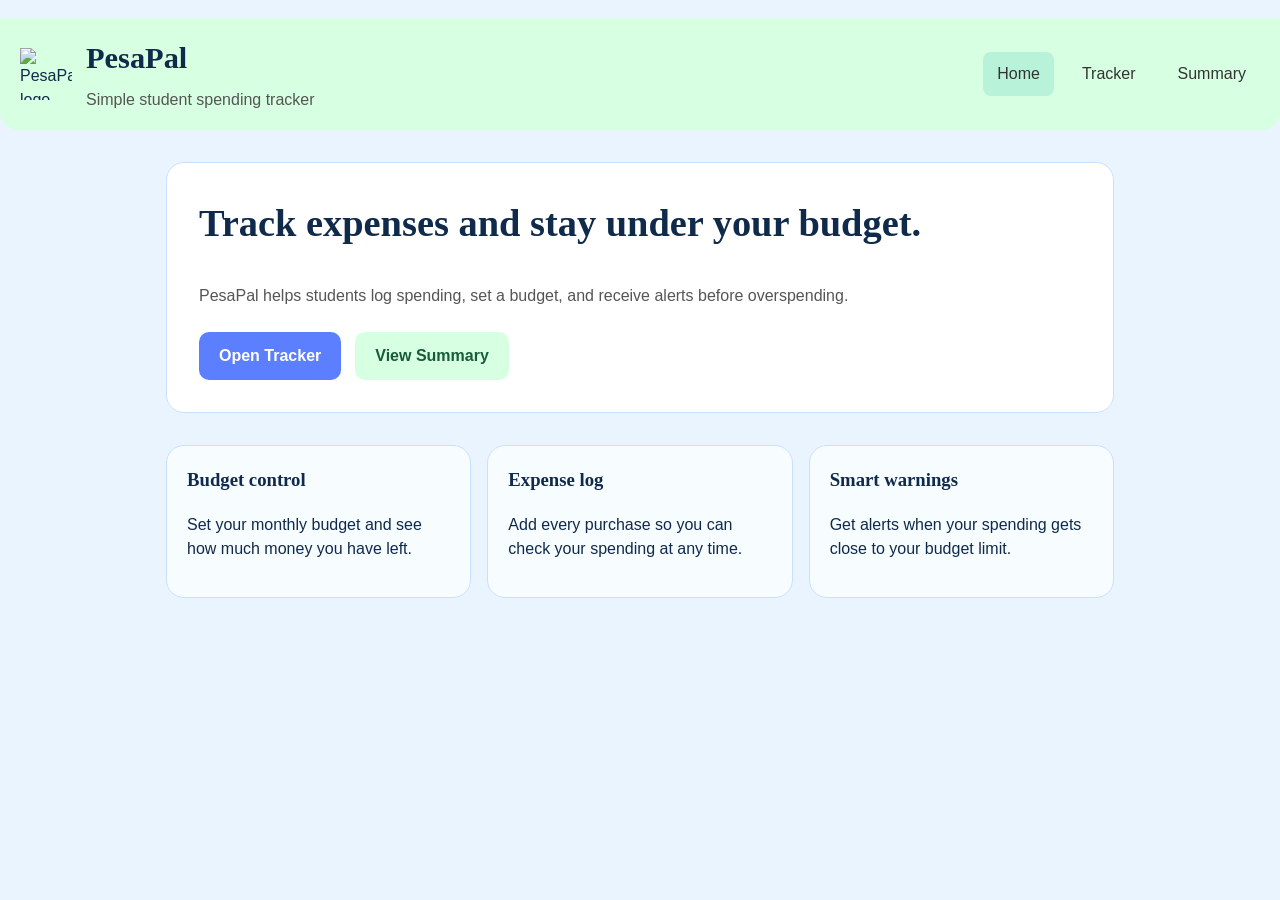
==== index.html @ 1f53260d "finished" ====
<!DOCTYPE html>
<html lang="en">
<head>
  <meta charset="UTF-8" />
  <meta name="viewport" content="width=device-width, initial-scale=1.0">
  <title>PesaPal | Student Expense Tracker</title>
  <link rel="stylesheet" href="style.css">
</head>
<body>
  <div class="page-shell">
    <header class="site-header">
      <div class="brand">
        <img class="brand-logo" src="logo-transparent.png" alt="PesaPal logo">
        <div>
          <h1>PesaPal</h1>
          <p>Simple student spending tracker</p>
        </div>
      </div>
      <nav class="site-nav">
        <a class="active" href="index.html">Home</a>
        <a href="tracker.html">Tracker</a>
        <a href="summary.html">Summary</a>
      </nav>
    </header>

    <main class="hero">
      <h2>Track expenses and stay under your budget.</h2>
      <p>PesaPal helps students log spending, set a budget, and receive alerts before overspending.</p>
      <div class="hero-actions">
        <a class="button primary" href="tracker.html">Open Tracker</a>
        <a class="button secondary" href="summary.html">View Summary</a>
      </div>
    </main>

    <section class="features">
      <article>
        <h3>Budget control</h3>
        <p>Set your monthly budget and see how much money you have left.</p>
      </article>
      <article>
        <h3>Expense log</h3>
        <p>Add every purchase so you can check your spending at any time.</p>
      </article>
      <article>
        <h3>Smart warnings</h3>
        <p>Get alerts when your spending gets close to your budget limit.</p>
      </article>
    </section>
  </div>
</body>
</html>
---- style.css ----
* {
  box-sizing: border-box;
}

html,
body {
  margin: 0;
  min-height: 100%;
  font-family: Arial, sans-serif;
  background: #eaf4ff;
  color: #0f2a4b;
}

body {
  line-height: 1.5;
}

h1,
h2,
h3,
h4,
h5,
h6 {
  font-family: "Times New Roman", Times, serif;
}

p {
  font-family: Verdana, Geneva, Tahoma, sans-serif;
}

.page-shell {
  max-width: 980px;
  width: min(100%, 980px);
  margin: 0 auto;
  padding: 18px 16px;
}

.site-header {
  display: flex;
  justify-content: space-between;
  align-items: center;
  gap: 16px;
  flex-wrap: wrap;
  margin-bottom: 32px;
  background: #d7ffe1;
  padding: 18px 20px;
  border-radius: 0 0 18px 18px;
  width: 100vw;
  margin-left: calc(50% - 50vw);
  margin-right: calc(50% - 50vw);
}

img,
button,
input,
select,
table {
  max-width: 100%;
}

input,
select,
button {
  min-width: 0;
}

.expense-list {
  overflow-x: auto;
  margin-top: 16px;
}

.brand {
  display: flex;
  align-items: center;
  gap: 14px;
}

.brand-logo {
  width: 52px;
  height: 52px;
  object-fit: contain;
}

.brand h1 {
  margin: 0 0 6px;
  font-size: 1.9rem;
}

.brand p {
  margin: 0;
  color: #555;
}

.site-nav {
  display: flex;
  gap: 14px;
  flex-wrap: wrap;
}

.site-nav a {
  text-decoration: none;
  color: #333;
  padding: 10px 14px;
  border-radius: 8px;
}

.site-nav a.active,
.site-nav a:hover {
  background: #b8f2d8;
}

.hero {
  padding: 32px;
  background: #ffffff;
  border-radius: 18px;
  border: 1px solid #c8e1ff;
}

.hero h2 {
  margin-top: 0;
  font-size: 2.4rem;
}

.hero p {
  margin: 16px 0 0;
  color: #555;
  max-width: 720px;
}

.hero-actions {
  margin-top: 24px;
  display: flex;
  gap: 14px;
  flex-wrap: wrap;
}

.button {
  display: inline-block;
  text-decoration: none;
  color: #111;
  padding: 12px 20px;
  border-radius: 10px;
  font-weight: 700;
}

.button.primary {
  background: #5b7fff;
  color: #fff;
}

.button.secondary {
  background: #d7ffe1;
  color: #165b3c;
}

.features {
  display: grid;
  grid-template-columns: repeat(auto-fit, minmax(220px, 1fr));
  gap: 16px;
  margin-top: 32px;
}

.features article {
  background: #f7fcff;
  border: 1px solid #c8e1ff;
  border-radius: 18px;
  padding: 20px;
}

.features h3 {
  margin-top: 0;
}

.tracker-simple {
  display: grid;
  grid-template-columns: repeat(auto-fit, minmax(280px, 1fr));
  gap: 20px;
}

.card {
  background: #fff;
  border: 1px solid #d6dce8;
  border-radius: 18px;
  padding: 22px;
}

.card h2 {
  margin-top: 0;
}

.simple-form {
  display: grid;
  gap: 14px;
  margin-top: 16px;
}

.simple-form label {
  font-size: 0.95rem;
  color: #333;
}

.simple-form input,
.simple-form select {
  width: 100%;
  padding: 12px 14px;
  border-radius: 12px;
  border: 1px solid #b8d9ff;
  font-size: 1rem;
}

.totals {
  display: grid;
  gap: 14px;
  margin-top: 18px;
}

.totals div {
  display: flex;
  justify-content: space-between;
  padding: 14px 16px;
  border-radius: 12px;
  background: #e7f2ff;
}

.totals span {
  color: #555;
}

.totals strong {
  color: #111;
}

.alert {
  margin-top: 18px;
  padding: 14px 16px;
  border-radius: 14px;
}

.alert.info {
  background: #dbe9ff;
  color: #13306e;
}

.alert.warning {
  background: #ffe5d2;
  color: #c24f17;
}

.alert.error {
  background: #ffdcc8;
  color: #a23600;
}

.breakdown-list {
  list-style: none;
  padding: 0;
  margin: 0;
}

.breakdown-list li {
  margin-bottom: 12px;
}

.breakdown-row {
  display: flex;
  justify-content: space-between;
  gap: 8px;
  margin-bottom: 6px;
}

.progress-bar {
  width: 100%;
  height: 10px;
  border-radius: 999px;
  background: #f0fff0;
}

.progress-fill {
  height: 100%;
  border-radius: 999px;
  background: #8eea9f;
}

.expense-list {
  overflow-x: auto;
  margin-top: 16px;
}

.expense-list table {
  width: 100%;
  border-collapse: collapse;
}

.expense-list th,
.expense-list td {
  text-align: left;
  padding: 12px 10px;
  border-bottom: 1px solid #e4e8f0;
}

.expense-list th {
  color: #555;
}

.remove-button {
  border: none;
  background: #ffb48a;
  color: #8a2e0f;
  padding: 8px 12px;
  border-radius: 10px;
  cursor: pointer;
}

.empty-row {
  text-align: center;
  color: #777;
  padding: 24px 0;
}

.simple-summary {
  padding: 32px;
  background: #fff;
  border: 1px solid #d6dce8;
  border-radius: 18px;
}

@media (max-width: 900px) {
  .page-shell {
    padding: 16px 14px;
  }

  .hero {
    padding: 24px;
  }

  .site-header {
    justify-content: center;
    text-align: center;
  }

  .site-nav {
    justify-content: center;
  }

  .hero h2 {
    font-size: clamp(2rem, 6vw, 2.4rem);
  }
}

@media (max-width: 700px) {
  .site-header,
  .tracker-simple,
  .features {
    display: block;
  }

  .site-header {
    padding: 18px 16px;
  }

  .site-nav {
    justify-content: flex-start;
  }

  .hero-actions {
    flex-direction: column;
    align-items: stretch;
  }

  .hero-actions .button {
    width: 100%;
  }

  .tracker-simple {
    grid-template-columns: 1fr;
  }
}

@media (max-width: 520px) {
  .site-header {
    align-items: flex-start;
  }

  .site-nav {
    gap: 8px;
  }

  .hero,
  .card,
  .simple-summary,
  .features article {
    padding: 18px;
  }

  .hero p,
  .brand p,
  .features article p,
  .simple-form label {
    font-size: 0.95rem;
  }
}
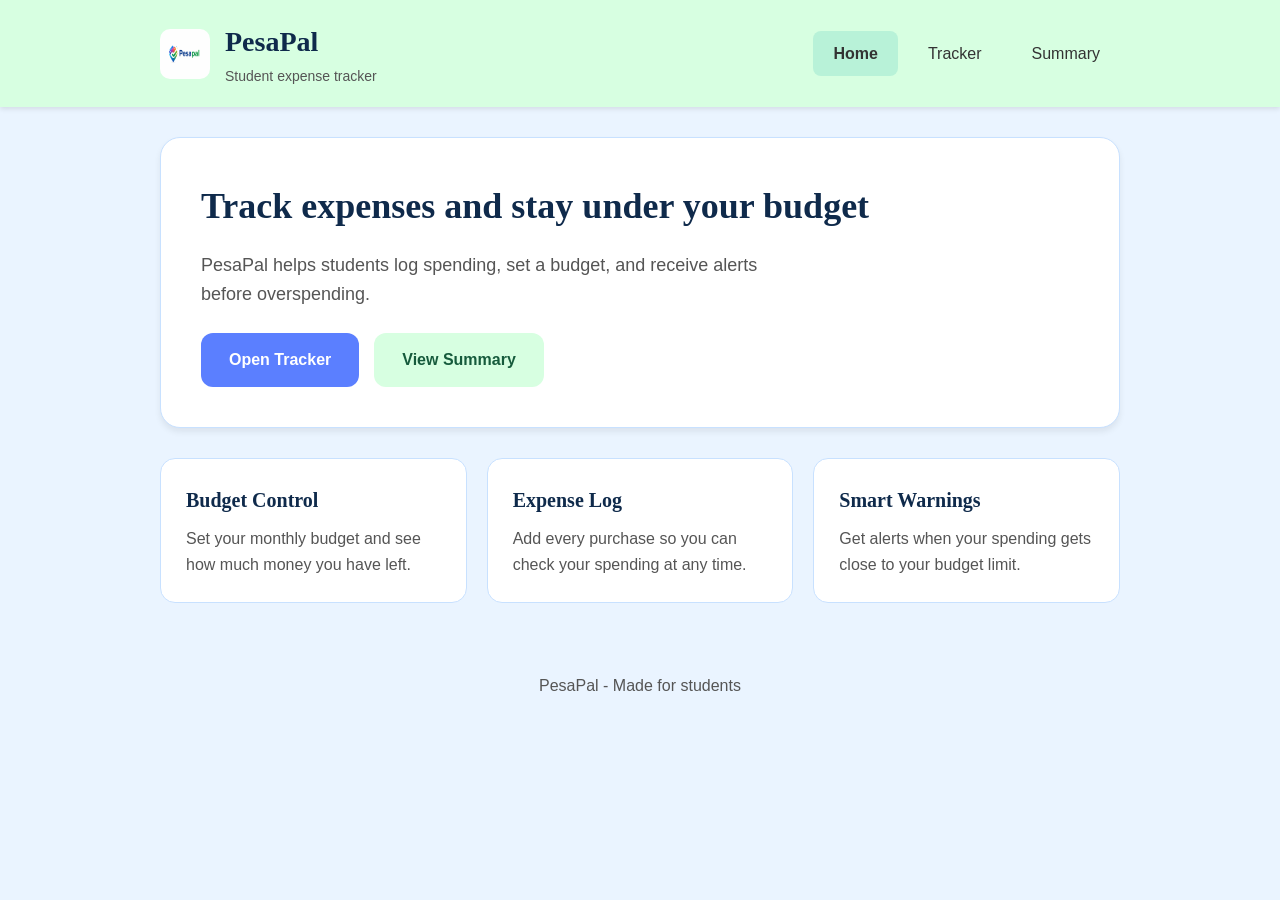
==== commit b930a678: "changed files" ====
--- a/index.html
+++ b/index.html
@@ -1,51 +1,60 @@
 <!DOCTYPE html>
 <html lang="en">
 <head>
-  <meta charset="UTF-8" />
-  <meta name="viewport" content="width=device-width, initial-scale=1.0">
-  <title>PesaPal | Student Expense Tracker</title>
-  <link rel="stylesheet" href="style.css">
+    <meta charset="UTF-8">
+    <meta name="viewport" content="width=device-width, initial-scale=1.0">
+    <title>PesaPal - Student Expense Tracker</title>
+    <link rel="stylesheet" href="style.css">
 </head>
 <body>
-  <div class="page-shell">
-    <header class="site-header">
-      <div class="brand">
-        <img class="brand-logo" src="logo-transparent.png" alt="PesaPal logo">
-        <div>
-          <h1>PesaPal</h1>
-          <p>Simple student spending tracker</p>
+
+    <header class="header">
+        <div class="container header-content">
+            <div class="logo">
+                <img src="logo.png" alt="PesaPal Logo">
+                <div class="logo-text">
+                    <h1>PesaPal</h1>
+                    <p>Student expense tracker</p>
+                </div>
+            </div>
+            <nav class="nav">
+                <a href="index.html" class="active">Home</a>
+                <a href="tracker.html">Tracker</a>
+                <a href="summary.html">Summary</a>
+                
+            </nav>
         </div>
-      </div>
-      <nav class="site-nav">
-        <a class="active" href="index.html">Home</a>
-        <a href="tracker.html">Tracker</a>
-        <a href="summary.html">Summary</a>
-      </nav>
     </header>
 
-    <main class="hero">
-      <h2>Track expenses and stay under your budget.</h2>
-      <p>PesaPal helps students log spending, set a budget, and receive alerts before overspending.</p>
-      <div class="hero-actions">
-        <a class="button primary" href="tracker.html">Open Tracker</a>
-        <a class="button secondary" href="summary.html">View Summary</a>
-      </div>
+    <main class="container">
+        <section class="hero">
+            <h2>Track expenses and stay under your budget</h2>
+            <p>PesaPal helps students log spending, set a budget, and receive alerts before overspending.</p>
+            <div class="hero-buttons">
+                <a href="tracker.html" class="btn btn-primary">Open Tracker</a>
+                <a href="summary.html" class="btn btn-secondary">View Summary</a>
+            </div>
+        </section>
+
+        <section class="features">
+            <article class="feature-card">
+                <h3>Budget Control</h3>
+                <p>Set your monthly budget and see how much money you have left.</p>
+            </article>
+            <article class="feature-card">
+                <h3>Expense Log</h3>
+                <p>Add every purchase so you can check your spending at any time.</p>
+            </article>
+            <article class="feature-card">
+                <h3>Smart Warnings</h3>
+                <p>Get alerts when your spending gets close to your budget limit.</p>
+            </article>
+        </section>
     </main>
 
-    <section class="features">
-      <article>
-        <h3>Budget control</h3>
-        <p>Set your monthly budget and see how much money you have left.</p>
-      </article>
-      <article>
-        <h3>Expense log</h3>
-        <p>Add every purchase so you can check your spending at any time.</p>
-      </article>
-      <article>
-        <h3>Smart warnings</h3>
-        <p>Get alerts when your spending gets close to your budget limit.</p>
-      </article>
-    </section>
-  </div>
+    <footer class="footer">
+        <p>PesaPal - Made for students</p>
+    </footer>
+
 </body>
-</html>
+</html>
--- a/style.css
+++ b/style.css
@@ -1,401 +1,405 @@
+/* I watched some YouTube tutorials and learned about CSS variables */
+:root {
+    --main-blue: #5b7fff;
+    --light-blue: #eaf4ff;
+    --dark-blue: #0f2a4b;
+    --mint: #d7ffe1;
+    --mint-dark: #b8f2d8;
+    --white: #ffffff;
+    --gray: #555555;
+    --warning: #ffe5d2;
+    --danger: #ffdcc8;
+}
+
 * {
-  box-sizing: border-box;
-}
-
-html,
+    margin: 0;
+    padding: 0;
+    box-sizing: border-box;
+}
+
 body {
-  margin: 0;
-  min-height: 100%;
-  font-family: Arial, sans-serif;
-  background: #eaf4ff;
-  color: #0f2a4b;
-}
-
-body {
-  line-height: 1.5;
-}
-
-h1,
-h2,
-h3,
-h4,
-h5,
-h6 {
-  font-family: "Times New Roman", Times, serif;
-}
-
-p {
-  font-family: Verdana, Geneva, Tahoma, sans-serif;
-}
-
-.page-shell {
-  max-width: 980px;
-  width: min(100%, 980px);
-  margin: 0 auto;
-  padding: 18px 16px;
-}
-
-.site-header {
-  display: flex;
-  justify-content: space-between;
-  align-items: center;
-  gap: 16px;
-  flex-wrap: wrap;
-  margin-bottom: 32px;
-  background: #d7ffe1;
-  padding: 18px 20px;
-  border-radius: 0 0 18px 18px;
-  width: 100vw;
-  margin-left: calc(50% - 50vw);
-  margin-right: calc(50% - 50vw);
-}
-
-img,
-button,
-input,
-select,
+    font-family: 'Segoe UI', Tahoma, Geneva, Verdana, sans-serif;
+    background: var(--light-blue);
+    color: var(--dark-blue);
+    line-height: 1.6;
+}
+
+/* I learned this trick for full-width colored sections */
+.header {
+    background: var(--mint);
+    padding: 20px 0;
+    margin-bottom: 30px;
+    /* This makes it stretch full width even inside a container */
+    box-shadow: 0 2px 5px rgba(0,0,0,0.1);
+}
+
+/* Container to center content */
+.container {
+    max-width: 1000px;
+    margin: 0 auto;
+    padding: 0 20px;
+}
+
+.header-content {
+    display: flex;
+    justify-content: space-between;
+    align-items: center;
+    flex-wrap: wrap;
+    gap: 20px;
+}
+
+/* Logo area using flexbox - I learned this from a tutorial */
+.logo {
+    display: flex;
+    align-items: center;
+    gap: 15px;
+}
+
+.logo img {
+    width: 50px;
+    height: 50px;
+    border-radius: 10px;
+}
+
+.logo-text h1 {
+    font-size: 28px;
+    color: var(--dark-blue);
+}
+
+.logo-text p {
+    font-size: 14px;
+    color: var(--gray);
+}
+
+/* Navigation */
+.nav {
+    display: flex;
+    gap: 10px;
+}
+
+.nav a {
+    text-decoration: none;
+    color: #333;
+    padding: 10px 20px;
+    border-radius: 8px;
+    transition: all 0.3s ease;
+    font-weight: 500;
+}
+
+.nav a:hover {
+    background: var(--mint-dark);
+    transform: translateY(-2px);
+}
+
+.nav a.active {
+    background: var(--mint-dark);
+    font-weight: bold;
+}
+
+/* Hero section - I wanted it to look card-like */
+.hero {
+    background: var(--white);
+    padding: 40px;
+    border-radius: 20px;
+    box-shadow: 0 4px 6px rgba(0,0,0,0.07);
+    margin-bottom: 30px;
+    border: 1px solid #c8e1ff;
+}
+
+.hero h2 {
+    font-size: 36px;
+    margin-bottom: 15px;
+    color: var(--dark-blue);
+}
+
+.hero p {
+    font-size: 18px;
+    color: var(--gray);
+    max-width: 600px;
+}
+
+.hero-buttons {
+    margin-top: 25px;
+    display: flex;
+    gap: 15px;
+    flex-wrap: wrap;
+}
+
+/* Button styling with hover effects */
+.btn {
+    display: inline-block;
+    padding: 14px 28px;
+    border-radius: 12px;
+    text-decoration: none;
+    font-weight: 600;
+    font-size: 16px;
+    border: none;
+    cursor: pointer;
+    transition: all 0.3s ease;
+}
+
+.btn:hover {
+    transform: translateY(-3px);
+    box-shadow: 0 5px 15px rgba(0,0,0,0.2);
+}
+
+.btn-primary {
+    background: var(--main-blue);
+    color: white;
+}
+
+.btn-primary:hover {
+    background: #4a6de5;
+}
+
+.btn-secondary {
+    background: var(--mint);
+    color: #165b3c;
+}
+
+.btn-secondary:hover {
+    background: var(--mint-dark);
+}
+
+/* Features grid - I learned CSS grid recently */
+.features {
+    display: grid;
+    grid-template-columns: repeat(auto-fit, minmax(250px, 1fr));
+    gap: 20px;
+    margin-bottom: 30px;
+}
+
+.feature-card {
+    background: var(--white);
+    padding: 25px;
+    border-radius: 15px;
+    border: 1px solid #c8e1ff;
+    transition: transform 0.3s ease;
+}
+
+.feature-card:hover {
+    transform: translateY(-5px);
+    box-shadow: 0 10px 25px rgba(0,0,0,0.1);
+}
+
+.feature-card h3 {
+    color: var(--dark-blue);
+    margin-bottom: 10px;
+    font-size: 20px;
+}
+
+.feature-card p {
+    color: var(--gray);
+    line-height: 1.6;
+}
+
+/* Tracker page layout */
+.tracker-grid {
+    display: grid;
+    grid-template-columns: repeat(auto-fit, minmax(300px, 1fr));
+    gap: 25px;
+    margin-bottom: 25px;
+}
+
+.card {
+    background: var(--white);
+    border-radius: 15px;
+    padding: 25px;
+    box-shadow: 0 2px 8px rgba(0,0,0,0.08);
+    border: 1px solid #e1e8ed;
+}
+
+.card h2 {
+    font-size: 22px;
+    margin-bottom: 20px;
+    padding-bottom: 10px;
+    border-bottom: 2px solid var(--light-blue);
+    color: var(--dark-blue);
+}
+
+/* Form styling */
+.form-group {
+    margin-bottom: 18px;
+}
+
+.form-group label {
+    display: block;
+    margin-bottom: 6px;
+    font-weight: 500;
+    color: #444;
+}
+
+.form-group input,
+.form-group select {
+    width: 100%;
+    padding: 12px 15px;
+    border: 2px solid #e1e8ed;
+    border-radius: 10px;
+    font-size: 15px;
+    transition: border-color 0.3s;
+}
+
+.form-group input:focus,
+.form-group select:focus {
+    outline: none;
+    border-color: var(--main-blue);
+}
+
+/* Summary stats */
+.stat-row {
+    display: flex;
+    justify-content: space-between;
+    align-items: center;
+    padding: 15px;
+    background: var(--light-blue);
+    border-radius: 10px;
+    margin-bottom: 12px;
+}
+
+.stat-row span {
+    color: var(--gray);
+}
+
+.stat-row strong {
+    font-size: 18px;
+    color: var(--dark-blue);
+}
+
+/* Alert messages */
+.alert {
+    padding: 15px;
+    border-radius: 10px;
+    margin-top: 15px;
+    font-weight: 500;
+}
+
+.alert-info {
+    background: #dbe9ff;
+    color: #13306e;
+    border-left: 4px solid #5b7fff;
+}
+
+.alert-warning {
+    background: var(--warning);
+    color: #c24f17;
+    border-left: 4px solid #e67e22;
+}
+
+.alert-error {
+    background: var(--danger);
+    color: #a23600;
+    border-left: 4px solid #e74c3c;
+}
+
+/* Table styling */
+.table-container {
+    background: var(--white);
+    border-radius: 15px;
+    padding: 25px;
+    box-shadow: 0 2px 8px rgba(0,0,0,0.08);
+    overflow-x: auto;
+}
+
 table {
-  max-width: 100%;
-}
-
-input,
-select,
-button {
-  min-width: 0;
-}
-
-.expense-list {
-  overflow-x: auto;
-  margin-top: 16px;
-}
-
-.brand {
-  display: flex;
-  align-items: center;
-  gap: 14px;
-}
-
-.brand-logo {
-  width: 52px;
-  height: 52px;
-  object-fit: contain;
-}
-
-.brand h1 {
-  margin: 0 0 6px;
-  font-size: 1.9rem;
-}
-
-.brand p {
-  margin: 0;
-  color: #555;
-}
-
-.site-nav {
-  display: flex;
-  gap: 14px;
-  flex-wrap: wrap;
-}
-
-.site-nav a {
-  text-decoration: none;
-  color: #333;
-  padding: 10px 14px;
-  border-radius: 8px;
-}
-
-.site-nav a.active,
-.site-nav a:hover {
-  background: #b8f2d8;
-}
-
-.hero {
-  padding: 32px;
-  background: #ffffff;
-  border-radius: 18px;
-  border: 1px solid #c8e1ff;
-}
-
-.hero h2 {
-  margin-top: 0;
-  font-size: 2.4rem;
-}
-
-.hero p {
-  margin: 16px 0 0;
-  color: #555;
-  max-width: 720px;
-}
-
-.hero-actions {
-  margin-top: 24px;
-  display: flex;
-  gap: 14px;
-  flex-wrap: wrap;
-}
-
-.button {
-  display: inline-block;
-  text-decoration: none;
-  color: #111;
-  padding: 12px 20px;
-  border-radius: 10px;
-  font-weight: 700;
-}
-
-.button.primary {
-  background: #5b7fff;
-  color: #fff;
-}
-
-.button.secondary {
-  background: #d7ffe1;
-  color: #165b3c;
-}
-
-.features {
-  display: grid;
-  grid-template-columns: repeat(auto-fit, minmax(220px, 1fr));
-  gap: 16px;
-  margin-top: 32px;
-}
-
-.features article {
-  background: #f7fcff;
-  border: 1px solid #c8e1ff;
-  border-radius: 18px;
-  padding: 20px;
-}
-
-.features h3 {
-  margin-top: 0;
-}
-
-.tracker-simple {
-  display: grid;
-  grid-template-columns: repeat(auto-fit, minmax(280px, 1fr));
-  gap: 20px;
-}
-
-.card {
-  background: #fff;
-  border: 1px solid #d6dce8;
-  border-radius: 18px;
-  padding: 22px;
-}
-
-.card h2 {
-  margin-top: 0;
-}
-
-.simple-form {
-  display: grid;
-  gap: 14px;
-  margin-top: 16px;
-}
-
-.simple-form label {
-  font-size: 0.95rem;
-  color: #333;
-}
-
-.simple-form input,
-.simple-form select {
-  width: 100%;
-  padding: 12px 14px;
-  border-radius: 12px;
-  border: 1px solid #b8d9ff;
-  font-size: 1rem;
-}
-
-.totals {
-  display: grid;
-  gap: 14px;
-  margin-top: 18px;
-}
-
-.totals div {
-  display: flex;
-  justify-content: space-between;
-  padding: 14px 16px;
-  border-radius: 12px;
-  background: #e7f2ff;
-}
-
-.totals span {
-  color: #555;
-}
-
-.totals strong {
-  color: #111;
-}
-
-.alert {
-  margin-top: 18px;
-  padding: 14px 16px;
-  border-radius: 14px;
-}
-
-.alert.info {
-  background: #dbe9ff;
-  color: #13306e;
-}
-
-.alert.warning {
-  background: #ffe5d2;
-  color: #c24f17;
-}
-
-.alert.error {
-  background: #ffdcc8;
-  color: #a23600;
-}
-
-.breakdown-list {
-  list-style: none;
-  padding: 0;
-  margin: 0;
-}
-
-.breakdown-list li {
-  margin-bottom: 12px;
-}
-
-.breakdown-row {
-  display: flex;
-  justify-content: space-between;
-  gap: 8px;
-  margin-bottom: 6px;
-}
-
-.progress-bar {
-  width: 100%;
-  height: 10px;
-  border-radius: 999px;
-  background: #f0fff0;
+    width: 100%;
+    border-collapse: collapse;
+    margin-top: 10px;
+}
+
+thead {
+    background: var(--light-blue);
+}
+
+th, td {
+    padding: 14px;
+    text-align: left;
+    border-bottom: 1px solid #e1e8ed;
+}
+
+th {
+    font-weight: 600;
+    color: var(--dark-blue);
+}
+
+tbody tr:hover {
+    background: #f8fafc;
+}
+
+.empty-message {
+    text-align: center;
+    color: #999;
+    padding: 30px;
+}
+
+/* Progress bar for budget */
+.progress-bg {
+    width: 100%;
+    height: 12px;
+    background: #e1e8ed;
+    border-radius: 10px;
+    overflow: hidden;
+    margin-top: 10px;
 }
 
 .progress-fill {
-  height: 100%;
-  border-radius: 999px;
-  background: #8eea9f;
-}
-
-.expense-list {
-  overflow-x: auto;
-  margin-top: 16px;
-}
-
-.expense-list table {
-  width: 100%;
-  border-collapse: collapse;
-}
-
-.expense-list th,
-.expense-list td {
-  text-align: left;
-  padding: 12px 10px;
-  border-bottom: 1px solid #e4e8f0;
-}
-
-.expense-list th {
-  color: #555;
-}
-
-.remove-button {
-  border: none;
-  background: #ffb48a;
-  color: #8a2e0f;
-  padding: 8px 12px;
-  border-radius: 10px;
-  cursor: pointer;
-}
-
-.empty-row {
-  text-align: center;
-  color: #777;
-  padding: 24px 0;
-}
-
-.simple-summary {
-  padding: 32px;
-  background: #fff;
-  border: 1px solid #d6dce8;
-  border-radius: 18px;
-}
-
-@media (max-width: 900px) {
-  .page-shell {
-    padding: 16px 14px;
-  }
-
-  .hero {
-    padding: 24px;
-  }
-
-  .site-header {
-    justify-content: center;
+    height: 100%;
+    background: linear-gradient(90deg, #8eea9f, #5b7fff);
+    border-radius: 10px;
+    transition: width 0.5s ease;
+}
+
+/* Footer */
+.footer {
     text-align: center;
-  }
-
-  .site-nav {
-    justify-content: center;
-  }
-
-  .hero h2 {
-    font-size: clamp(2rem, 6vw, 2.4rem);
-  }
-}
-
-@media (max-width: 700px) {
-  .site-header,
-  .tracker-simple,
-  .features {
-    display: block;
-  }
-
-  .site-header {
-    padding: 18px 16px;
-  }
-
-  .site-nav {
-    justify-content: flex-start;
-  }
-
-  .hero-actions {
-    flex-direction: column;
-    align-items: stretch;
-  }
-
-  .hero-actions .button {
-    width: 100%;
-  }
-
-  .tracker-simple {
-    grid-template-columns: 1fr;
-  }
-}
-
-@media (max-width: 520px) {
-  .site-header {
-    align-items: flex-start;
-  }
-
-  .site-nav {
-    gap: 8px;
-  }
-
-  .hero,
-  .card,
-  .simple-summary,
-  .features article {
-    padding: 18px;
-  }
-
-  .hero p,
-  .brand p,
-  .features article p,
-  .simple-form label {
-    font-size: 0.95rem;
-  }
-}
+    padding: 30px;
+    color: var(--gray);
+    margin-top: 40px;
+}
+
+/* Mobile responsive - I used a tutorial for this */
+@media (max-width: 768px) {
+    .hero {
+        padding: 25px;
+    }
+    
+    .hero h2 {
+        font-size: 28px;
+    }
+    
+    .header-content {
+        flex-direction: column;
+        text-align: center;
+    }
+    
+    .nav {
+        justify-content: center;
+    }
+    
+    .hero-buttons {
+        flex-direction: column;
+    }
+    
+    .btn {
+        width: 100%;
+        text-align: center;
+    }
+    
+    .tracker-grid {
+        grid-template-columns: 1fr;
+    }
+}
+
+/* 1. HEADINGS */
+h1, h2, h3, h4 {
+    font-family: "Georgia", "Times New Roman", serif;
+}
+
+/* 2. BODY TEXT  */
+body, p, li, span {
+    font-family: "Segoe UI", Tahoma, sans-serif;
+}
+
+/* 3. ACCENT/MONOSPACE */
+input, button, .stat-row strong, table td {
+    font-family: "Courier New", "Consolas", monospace;
+}
